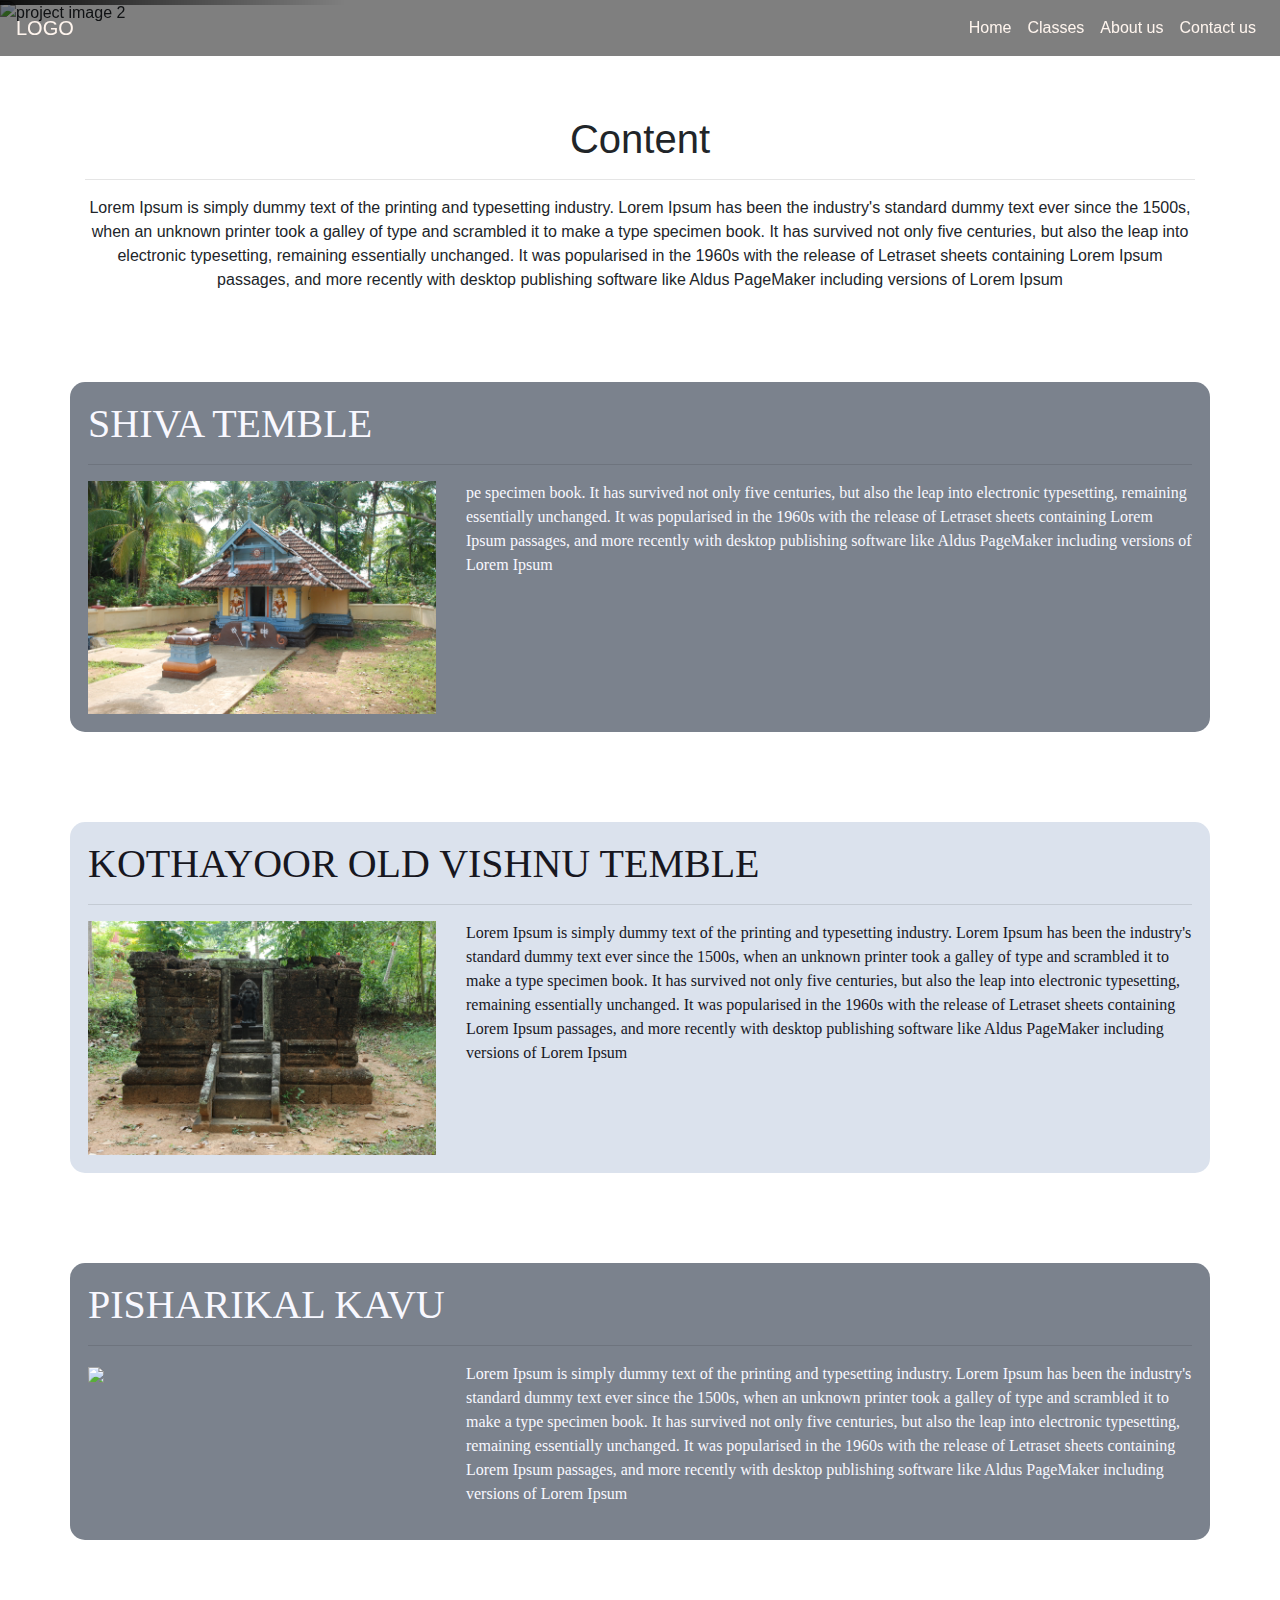
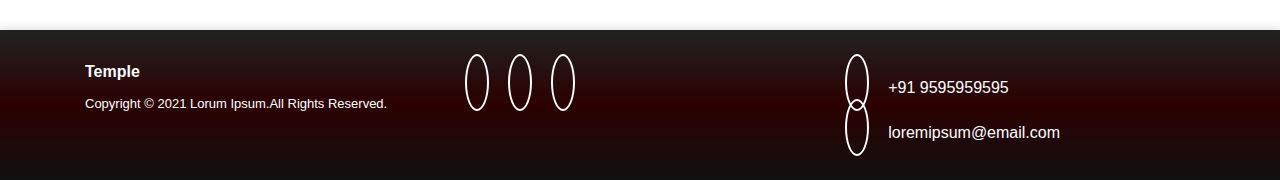
==== index.html @ 98d4196d "navigation bar set" ====
<!DOCTYPE html>
<html lang="en">
<head>
    <meta charset="UTF-8">
    <meta name="viewport" content="width=device-width,initial-scale=1.0">

    <link rel="stylesheet" href="https://maxcdn.bootstrapcdn.com/bootstrap/4.0.0/css/bootstrap.min.css" integrity="sha384-Gn5384xqQ1aoWXA+058RXPxPg6fy4IWvTNh0E263XmFcJlSAwiGgFAW/dAiS6JXm" crossorigin="anonymous">
    <script src="https://code.jquery.com/jquery-3.3.1.min.js" integrity="sha256-FgpCb/KJQlLNfOu91ta32o/NMZxltwRo8QtmkMRdAu8=" crossorigin="anonymous"></script>
    <script src="https://maxcdn.bootstrapcdn.com/bootstrap/4.0.0/js/bootstrap.min.js" integrity="sha384-JZR6Spejh4U02d8jOt6vLEHfe/JQGiRRSQQxSfFWpi1MquVdAyjUar5+76PVCmYl" crossorigin="anonymous"></script>
    <script src="https://kit.fontawesome.com/08b98844aa.js" crossorigin="anonymous"></script>


    <link rel="stylesheet" href="./css/styles.css">

    <title>Home</title>

</head>

<body>

    <!---------------preloader--------------->
   <!-- <div id="loader-wrapper" class="loader">
    <div id="loader"></div>
  </div> -->
  <!----------------------------------->



<!-----------------------navigation bar starts--------------------------------------------->
<nav class="navbar navbar-expand-lg  fixed-top" id="navbar">
    <a class="navbar-brand" href="#">LOGO</a>
    <button class="navbar-toggler" type="button" data-toggle="collapse" data-target="#navbarNav" aria-controls="navbarNav" aria-expanded="false" aria-label="Toggle navigation">
      <span class="navbar-toggler-icon"></span>
    </button>
    <div class="collapse navbar-collapse" id="navbarNav">
      <ul class="navbar-nav ml-auto">
          <li class="nav-item active">
          <a class="nav-link" href="#">Home <span class="sr-only">(current)</span></a>
          </li>
          <li class="nav-item">
          <a class="nav-link" href="#classes">Classes</a>
          </li>
          <li class="nav-item">
            <a class="nav-link" href="#aboutCont">About us</a>
            </li>
          <li class="nav-item">
            <a class="nav-link" href="./contactus.html">Contact us</a>
            </li> 
        </ul>
    </div>
</nav>
<!-----------------------navigation bar ends--------------------------------------------->


<!------------------------image sliding section  starts------------------------------------------------------------>
<div class="carousel slider" id="slider" data-ride="carousel">
                
    <ul class="carousel-indicators">
        <li data-target="#slider" data-slide-to="0" class="active"></li>
        <li data-target="#slider" data-slide-to="1"></li>
        <li data-target="#slider" data-slide-to="2"></li>
    </ul>

    <div class="carousel-inner">
        <div class="carousel-item" style="overflow:auto;" >
            <img src="./assets/slide2.jpg" alt="project image 1" class="sImage">

            <div class="captions">
                <div class="carousel-caption">
                    <center><h3><b>Quote 1</b></h2></center>
                    <p><b>"Lorem Ipsum is simply dummy text of the printing and typesetting industry.Lorem Ipsum has ........"</b></p>
                   
                    </p>
                    <!-- <button class="btn btn-outline-primary" onclick="window.location.href='register.html'">Get started</button> -->
                </div>
            </div>
        </div>

        <div class="carousel-item active" style="overflow:auto;" >
            <img src="./assets/slide1.JPG" alt="project image 2" class="sImage">
                
            <div class="captions">
                 <div class="carousel-caption">
                     <center><h3><b>Quote 2</b></h2></center>
                    <p><b>"Lorem Ipsum is simply dummy text of the printing and typesetting industry..."</b></p>
                     
                    <!-- <button class="btn btn-outline-primary" onclick="window.location.href='register.html'">Get started</button> -->
                </div>
            </div>
        </div>
        <div class="carousel-item" style="overflow:auto;" >
            <img src="./assets/Kothayur OLD vishnu teple.JPG" alt="project image 3" class="sImage">

            <div class="captions">
                 <div class="carousel-caption">
                    <center><h3><b>Quote 2</b></h2></center>
                    <p><b>"Lorem Ipsum is simply dummy text of the printing and typesetting industry.Lorem Ipsum has ........"</b></p>
                   
                    </p>
                    <!-- <button class="btn btn-outline-primary" onclick="window.location.href='register.html'">Get started</button> -->
                </div>
            </div>
        </div>
        
    </div>
</div>
<!------------------------image sliding section  ends------------------------------------------------------------>


<!----------------------->
<section id="pooja1">
    <div class="container cont1">
        <h1>Content</h1><hr>
     
            <p>
                Lorem Ipsum is simply dummy text of the printing and typesetting industry. Lorem Ipsum has been the industry's standard dummy text ever since the 1500s, when an unknown printer took a galley of type and scrambled it to make a type specimen book. It has survived not only five centuries, but also the leap into electronic typesetting, remaining essentially unchanged. It was popularised in the 1960s with the release of Letraset sheets containing Lorem Ipsum passages, and more recently with desktop publishing software like Aldus PageMaker including versions of Lorem Ipsum
            </p>
     </div>
       
    </div>
</section>

<!------------------------------>

<!----------------------->
<section id="pooja2">
    <div class="container cont2">
        <h1>SHIVA TEMBLE</h1><hr>
     <div class="row">
         <div class="col-md-4">
             <img src="./assets/Kothaur siva temple.JPG" width="100%">
         </div>
         <div class="col-md-8">
            <p>
            pe specimen book. It has survived not only five centuries, but also the leap into electronic typesetting, remaining essentially unchanged. It was popularised in the 1960s with the release of Letraset sheets containing Lorem Ipsum passages, and more recently with desktop publishing software like Aldus PageMaker including versions of Lorem Ipsum
            </p>
         </div>
         
     </div>
     
       
    </div>
    <div class="container cont3">
        <h1>KOTHAYOOR OLD VISHNU TEMBLE</h1><hr>
     <div class="row">
         <div class="col-md-4">
             <img src="./assets/Kothayur OLD vishnu teple.JPG" width="100%">
             
         </div>
         <div class="col-md-8">
            <p>
                Lorem Ipsum is simply dummy text of the printing and typesetting industry. Lorem Ipsum has been the industry's standard dummy text ever since the 1500s, when an unknown printer took a galley of type and scrambled it to make a type specimen book. It has survived not only five centuries, but also the leap into electronic typesetting, remaining essentially unchanged. It was popularised in the 1960s with the release of Letraset sheets containing Lorem Ipsum passages, and more recently with desktop publishing software like Aldus PageMaker including versions of Lorem Ipsum
            </p>
         </div>
         
     </div>
  
      </div>
    <div class="container cont4">
        <h1>PISHARIKAL KAVU</h1><hr>
     <div class="row">
         <div class="col-md-4">
             <img src="./assets/Pisharikalkavu 3.JPG" width="100%">
             
         </div>
         <div class="col-md-8">
            <p>
                Lorem Ipsum is simply dummy text of the printing and typesetting industry. Lorem Ipsum has been the industry's standard dummy text ever since the 1500s, when an unknown printer took a galley of type and scrambled it to make a type specimen book. It has survived not only five centuries, but also the leap into electronic typesetting, remaining essentially unchanged. It was popularised in the 1960s with the release of Letraset sheets containing Lorem Ipsum passages, and more recently with desktop publishing software like Aldus PageMaker including versions of Lorem Ipsum
            </p>
         </div>
         
     </div>
     
       
    </div>
</section>

<!------------------------------>



 <!-- footer area starts -->
 <footer class="footer">
    <div class="container">

        <div class="row">
            <div class="col-md-4">
                <b>Temple</b>
                <p>
                    Copyright © 2021 Lorum Ipsum.All Rights Reserved.
                </p>
            </div>
            <div class="col-md-4">
                
                    <i class="fa fa-facebook"></i>
                    <i class="fa fa-instagram"></i>
                    <i class="fa fa-twitter"></i>
                
                <br>
            </div>
            <div class="col-md-4">
                
                <i class="fa fa-phone"></i> +91 9595959595 <br>
                <i class="fa fa-envelope-o"></i> loremipsum@email.com
            
            </div>
        </div>
        
    </div>
</footer>
<!-------------footer ends--------------------->



</body>
</html>
---- css/styles.css ----
html,body
{
    background-color: #fff ;
    width: 100% !important;
    margin: 0px !important;
    padding: 0px !important;
    overflow-x: hidden !important;
    position: relative;
}
/*---------nav------------*/
nav
{
    background-color: rgba(0,0,0,0.5);
}
nav a
{
    color: seashell;
}
.nav-item
{
    color: #fff;
}

/*---------------------------*/



/*-carousel section----*/
.sImage
{
    width: 100vw;
    max-height: 80vh !important;
}
.captions
{
    position: relative;
    left: -18vw;
    text-align: center;
    border-radius: 15px;
    
}
.carousel-caption h3
{
    background:rgba(209, 102, 102, 1);
    font-size: 15ev;
    width: 15vw;
    padding: 0.6vw;
    padding-left: 2vw;
    padding-right: 2vw;
    border-radius: 20px;
    margin-left: 3vw;
    font-family: -apple-system, BlinkMacSystemFont, 'Segoe UI', Roboto, Oxygen, Ubuntu, Cantarell, 'Open Sans', 'Helvetica Neue', sans-serif;
    
}
.carousel-caption
{
    max-width: 12vw;
    padding-top: 15vw;
    padding-bottom: 15vw;
    max-width: 30vw;
    background-image: linear-gradient(90deg,rgb(0, 0, 0),rgba(255, 255, 255,0));
}
.carousel-caption p
{
    margin-left: 3vw;
    top:-20vh;
    font-size: 10ev;
    font-family: -apple-system, BlinkMacSystemFont, 'Segoe UI', Roboto, Oxygen, Ubuntu, Cantarell, 'Open Sans', 'Helvetica Neue', sans-serif;
}
/*-----------*/

.cont1
{
    font-family: 'Segoe UI', Tahoma, Geneva, Verdana, sans-serif;
    margin-top: 10vh;
    margin-bottom: 10vh;
    text-align: center;
}
.cont2
{
    font-family: Tahoma;
    margin-top: 10vh;
    margin-bottom: 10vh;
    background: rgb(123, 130, 141);
    padding:2vh;
    border-radius: 15px;
    color: ghostwhite;
}
.cont3
{
    font-family: Tahoma;
    margin-top: 10vh;
    margin-bottom: 10vh;
    background: rgba(77, 111, 165,.2);
    padding:2vh;
    border-radius: 15px;
    color: rgb(23, 23, 31);
}
.cont4
{
    font-family: Tahoma;
    margin-top: 10vh;
    margin-bottom: 10vh;
    background: rgb(123, 130, 141);
    padding:2vh;
    border-radius: 15px;
    color: ghostwhite;
}


/*---------footer section----------*/
footer
{
    background-image:linear-gradient(#222,rgb(44, 0, 0),#111) ;
    color: #fff;
    padding:30px;
    box-shadow: 0 0 10px 0px rgba(0,0,0,0.18);
	-moz-box-shadow: 0 0 10px 0px rgba(0,0,0,0.18);
	-webkit-box-shadow: 0 0 10px 0px rgba(0,0,0,0.18);
    
}
footer p
{
    margin-top: 10px;
    font-size: small;
}

footer i
{
    border-radius: 100%;
    padding:10px;
    color: #fff;
    font-size: 30px;
    border: 2px solid #fff;
    border-radius: 100%;
    margin-right: 1.5vw;
    margin-top: 1vw;
}


/*--------------------------------*/


/*-------map------------------------------*/
.map
{
    margin-top: 10vh;
}
/*-------------------------------------*/
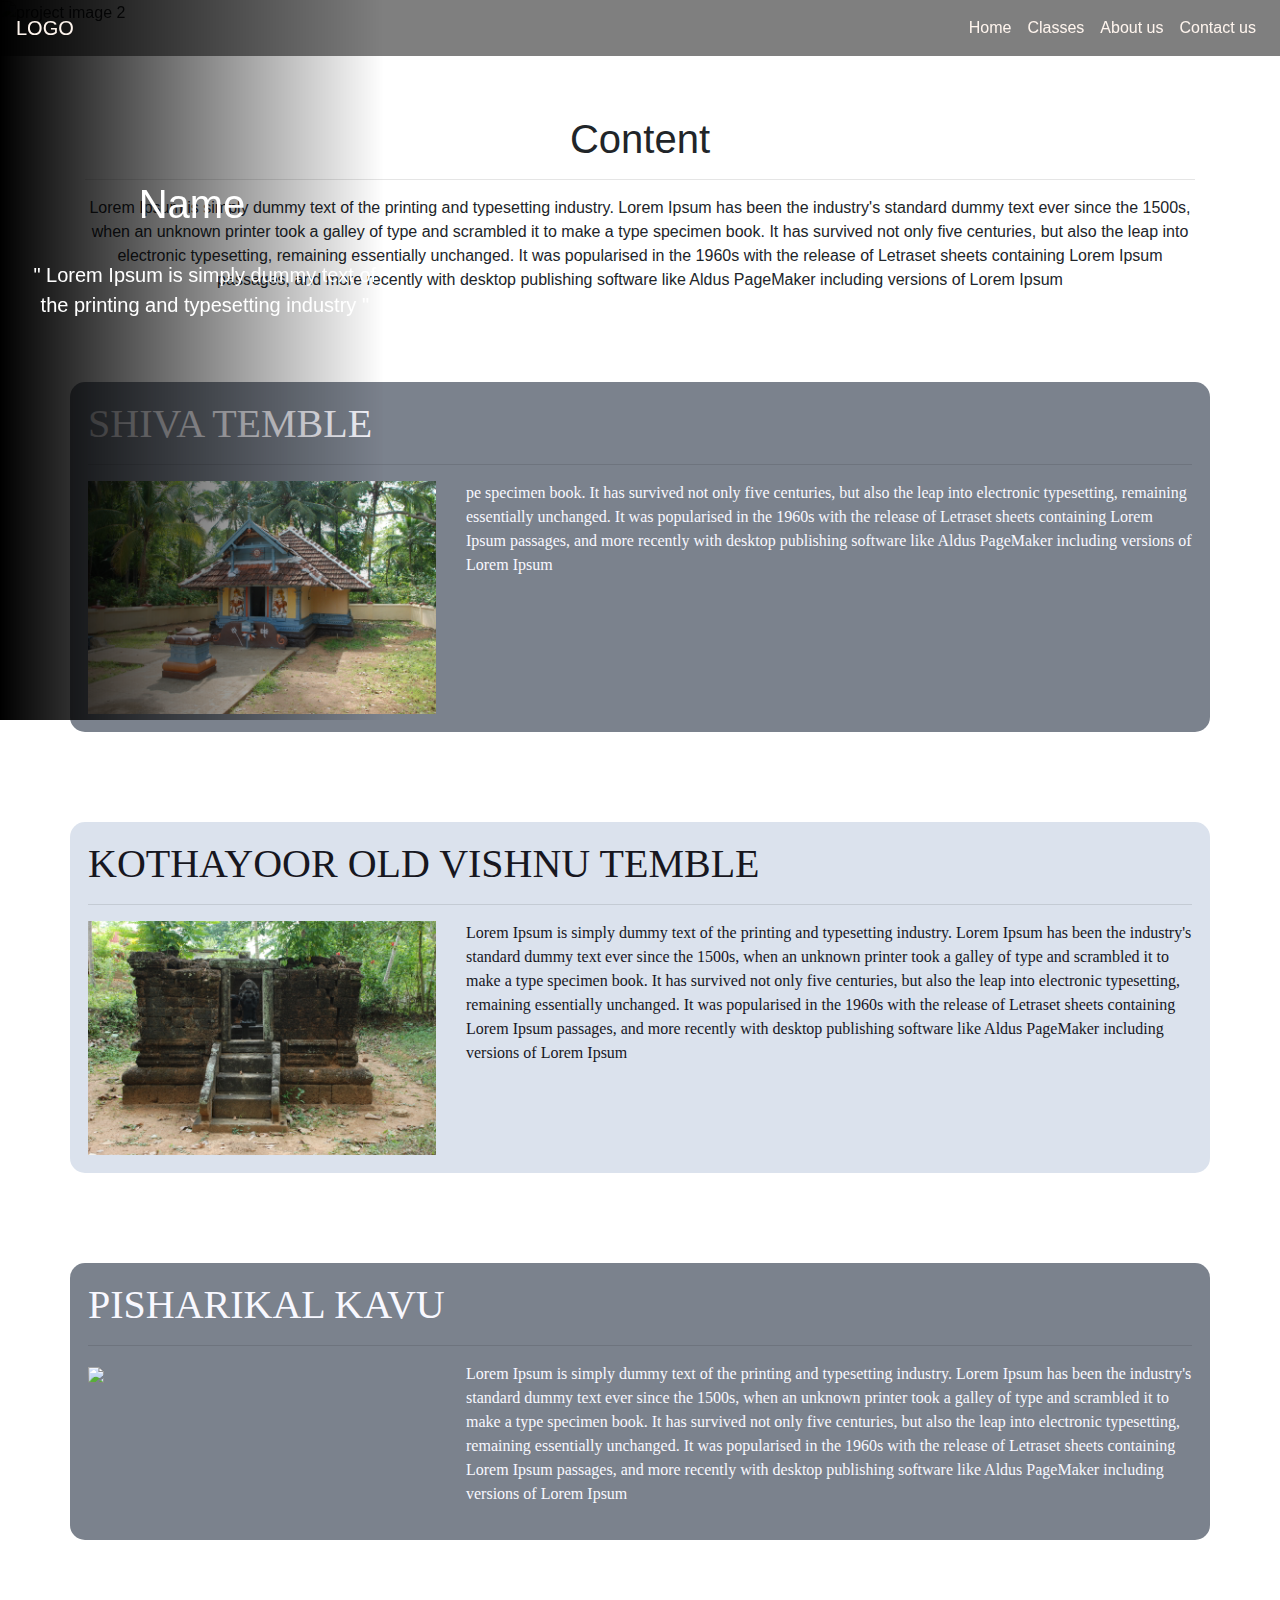
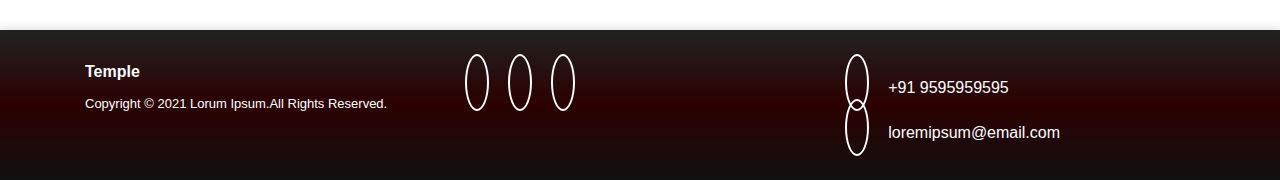
==== commit 19dd1445: "quote" ====
--- a/index.html
+++ b/index.html
@@ -65,44 +65,47 @@
         <div class="carousel-item" style="overflow:auto;" >
             <img src="./assets/slide2.jpg" alt="project image 1" class="sImage">
 
-            <div class="captions">
+     
                 <div class="carousel-caption">
-                    <center><h3><b>Quote 1</b></h2></center>
-                    <p><b>"Lorem Ipsum is simply dummy text of the printing and typesetting industry.Lorem Ipsum has ........"</b></p>
-                   
-                    </p>
+                    <center><h3><i class="fa fa-camera"></i>&nbsp<b>Image 1</b></h3></center>
+
                     <!-- <button class="btn btn-outline-primary" onclick="window.location.href='register.html'">Get started</button> -->
                 </div>
-            </div>
+    
         </div>
 
         <div class="carousel-item active" style="overflow:auto;" >
             <img src="./assets/slide1.JPG" alt="project image 2" class="sImage">
                 
-            <div class="captions">
+ 
                  <div class="carousel-caption">
-                     <center><h3><b>Quote 2</b></h2></center>
-                    <p><b>"Lorem Ipsum is simply dummy text of the printing and typesetting industry..."</b></p>
+                   
+                     <center><h3><i class="fa fa-camera"></i>&nbsp<b>Image 2</b></h3></center>
+                
                      
                     <!-- <button class="btn btn-outline-primary" onclick="window.location.href='register.html'">Get started</button> -->
                 </div>
-            </div>
+     
         </div>
         <div class="carousel-item" style="overflow:auto;" >
             <img src="./assets/Kothayur OLD vishnu teple.JPG" alt="project image 3" class="sImage">
 
-            <div class="captions">
+          
                  <div class="carousel-caption">
-                    <center><h3><b>Quote 2</b></h2></center>
-                    <p><b>"Lorem Ipsum is simply dummy text of the printing and typesetting industry.Lorem Ipsum has ........"</b></p>
-                   
-                    </p>
+                    <center><h3><i class="fa fa-camera"></i>&nbsp<b>Image 3</b></h3></center>
                     <!-- <button class="btn btn-outline-primary" onclick="window.location.href='register.html'">Get started</button> -->
                 </div>
-            </div>
-        </div>
-        
-    </div>
+        
+        </div>
+        
+    </div>
+</div>
+
+<div class="quotes">
+    <h1>Name</h1>
+        <br>
+        <p>" Lorem Ipsum is simply dummy text of the printing and typesetting industry "</p>
+      
 </div>
 <!------------------------image sliding section  ends------------------------------------------------------------>
 
@@ -111,7 +114,7 @@
 <section id="pooja1">
     <div class="container cont1">
         <h1>Content</h1><hr>
-     
+        
             <p>
                 Lorem Ipsum is simply dummy text of the printing and typesetting industry. Lorem Ipsum has been the industry's standard dummy text ever since the 1500s, when an unknown printer took a galley of type and scrambled it to make a type specimen book. It has survived not only five centuries, but also the leap into electronic typesetting, remaining essentially unchanged. It was popularised in the 1960s with the release of Letraset sheets containing Lorem Ipsum passages, and more recently with desktop publishing software like Aldus PageMaker including versions of Lorem Ipsum
             </p>
--- a/css/styles.css
+++ b/css/styles.css
@@ -32,43 +32,48 @@
     width: 100vw;
     max-height: 80vh !important;
 }
-.captions
-{
-    position: relative;
-    left: -18vw;
-    text-align: center;
-    border-radius: 15px;
-    
-}
+
 .carousel-caption h3
 {
     background:rgba(209, 102, 102, 1);
-    font-size: 15ev;
+    font-size: 13ev;
     width: 15vw;
     padding: 0.6vw;
     padding-left: 2vw;
     padding-right: 2vw;
     border-radius: 20px;
-    margin-left: 3vw;
     font-family: -apple-system, BlinkMacSystemFont, 'Segoe UI', Roboto, Oxygen, Ubuntu, Cantarell, 'Open Sans', 'Helvetica Neue', sans-serif;
+}
+.carousel-caption i
+{
+    color: #fff;
+}
+/*-------------------------*/
+.quotes
+{
+    background-image: linear-gradient(90deg,rgba(0,0,0,1),rgba(0,0,0,0));
+    color: #fff;
+    position: absolute;
+    z-index: 1;
+    top: 0%;
+    max-width: 30vw;
+    height: 80vh;
+}
+.quotes h1
+{
+    margin-top: 20vh;
+    text-align: center;
     
 }
-.carousel-caption
+.quotes p
 {
-    max-width: 12vw;
-    padding-top: 15vw;
-    padding-bottom: 15vw;
-    max-width: 30vw;
-    background-image: linear-gradient(90deg,rgb(0, 0, 0),rgba(255, 255, 255,0));
+    text-align: center;
+    margin-left: 2vw;
+    font-size: 20px;
+    
 }
-.carousel-caption p
-{
-    margin-left: 3vw;
-    top:-20vh;
-    font-size: 10ev;
-    font-family: -apple-system, BlinkMacSystemFont, 'Segoe UI', Roboto, Oxygen, Ubuntu, Cantarell, 'Open Sans', 'Helvetica Neue', sans-serif;
-}
-/*-----------*/
+
+/*-----------------------------*/
 
 .cont1
 {
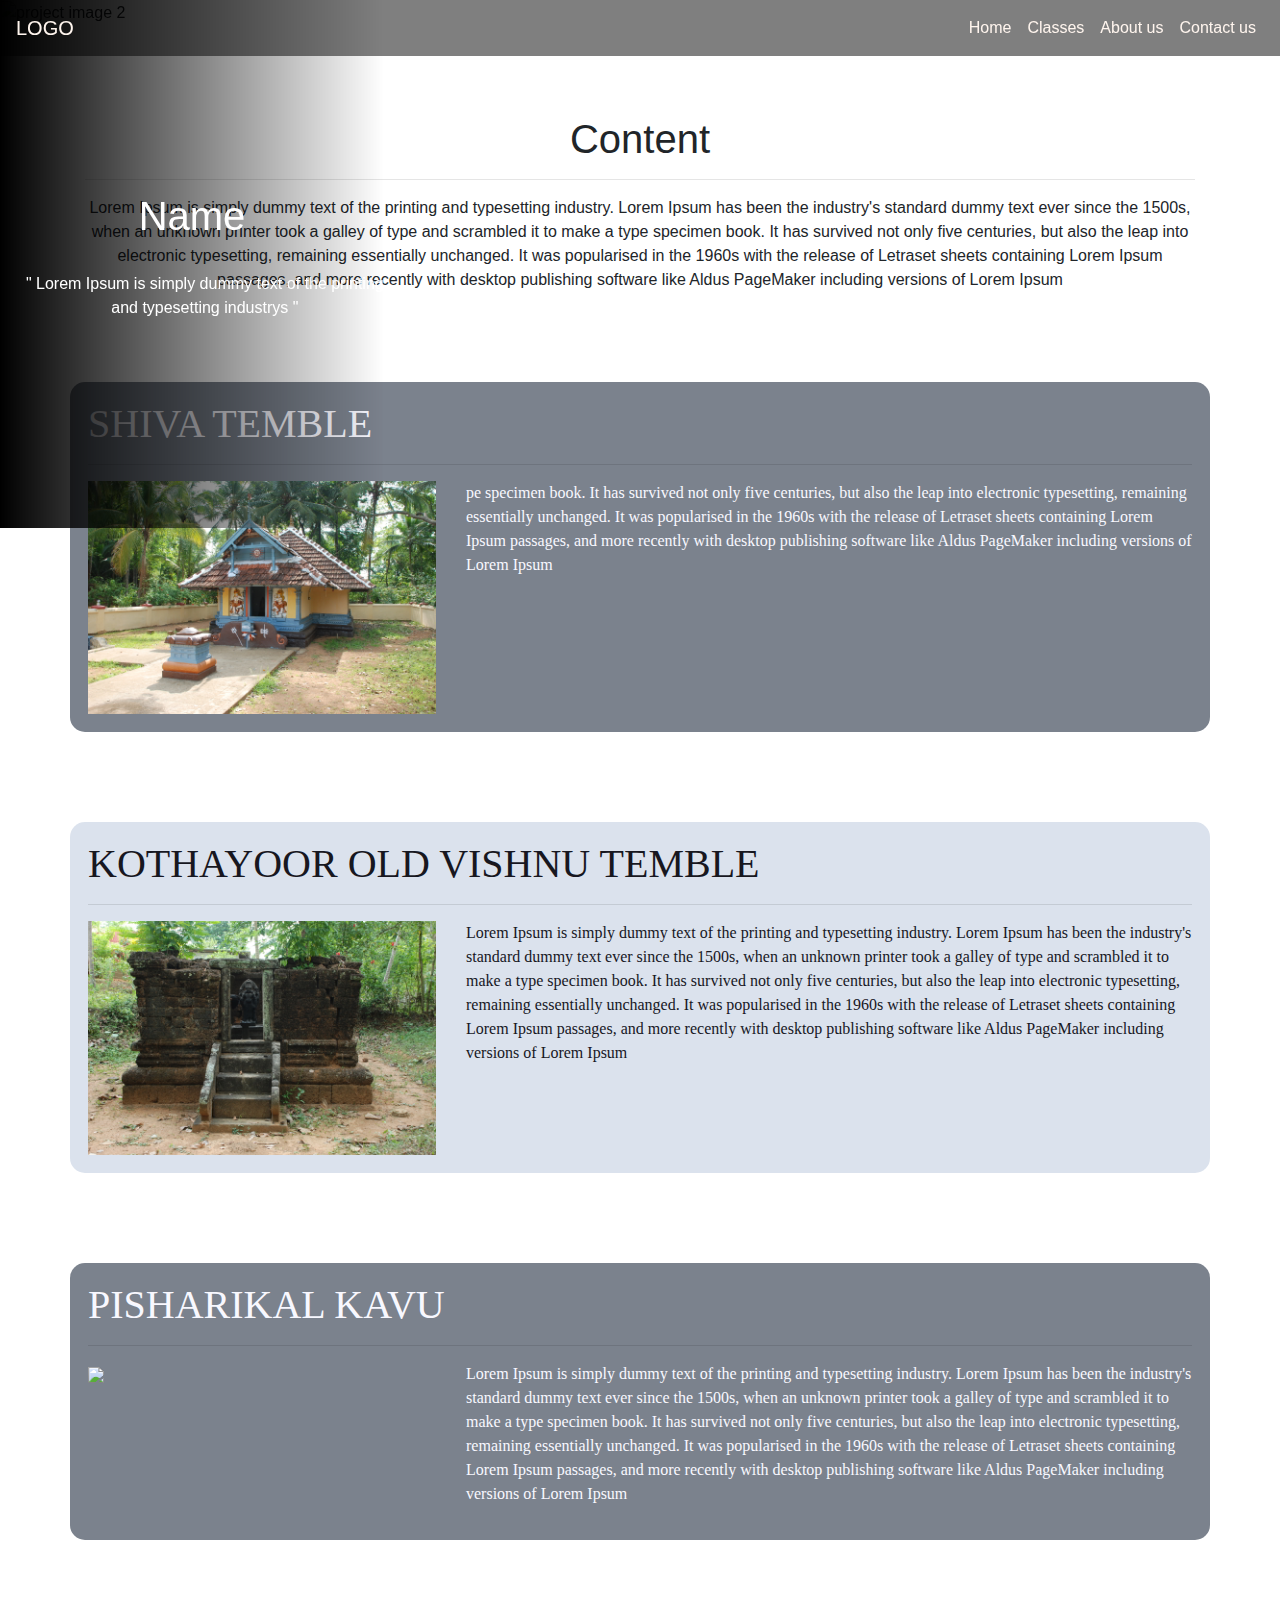
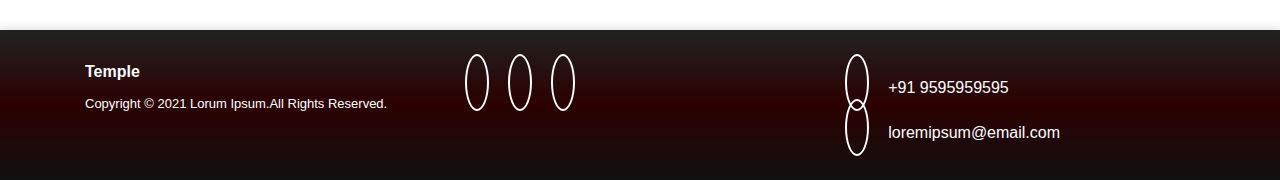
==== commit 2a659531: "quote" ====
--- a/index.html
+++ b/index.html
@@ -104,7 +104,7 @@
 <div class="quotes">
     <h1>Name</h1>
         <br>
-        <p>" Lorem Ipsum is simply dummy text of the printing and typesetting industry "</p>
+        <p>" Lorem Ipsum is simply dummy text of the printing and typesetting industrys "</p>
       
 </div>
 <!------------------------image sliding section  ends------------------------------------------------------------>
--- a/css/styles.css
+++ b/css/styles.css
@@ -35,9 +35,9 @@
 
 .carousel-caption h3
 {
-    background:rgba(209, 102, 102, 1);
+    background-image: linear-gradient(90deg,rgba(0,0,0,0),rgba(0,0,0,1),rgba(0,0,0,1),rgba(0,0,0,0));
     font-size: 13ev;
-    width: 15vw;
+    max-width: 35vw;
     padding: 0.6vw;
     padding-left: 2vw;
     padding-right: 2vw;
@@ -57,19 +57,20 @@
     z-index: 1;
     top: 0%;
     max-width: 30vw;
-    height: 80vh;
+    max-height: 80vh;
+    padding-top: 15vw;
+    padding-bottom: 15vw;
 }
 .quotes h1
 {
-    margin-top: 20vh;
     text-align: center;
-    
+    font-size: 15ev;
 }
 .quotes p
 {
     text-align: center;
     margin-left: 2vw;
-    font-size: 20px;
+    font-size: 9ev;
     
 }
 
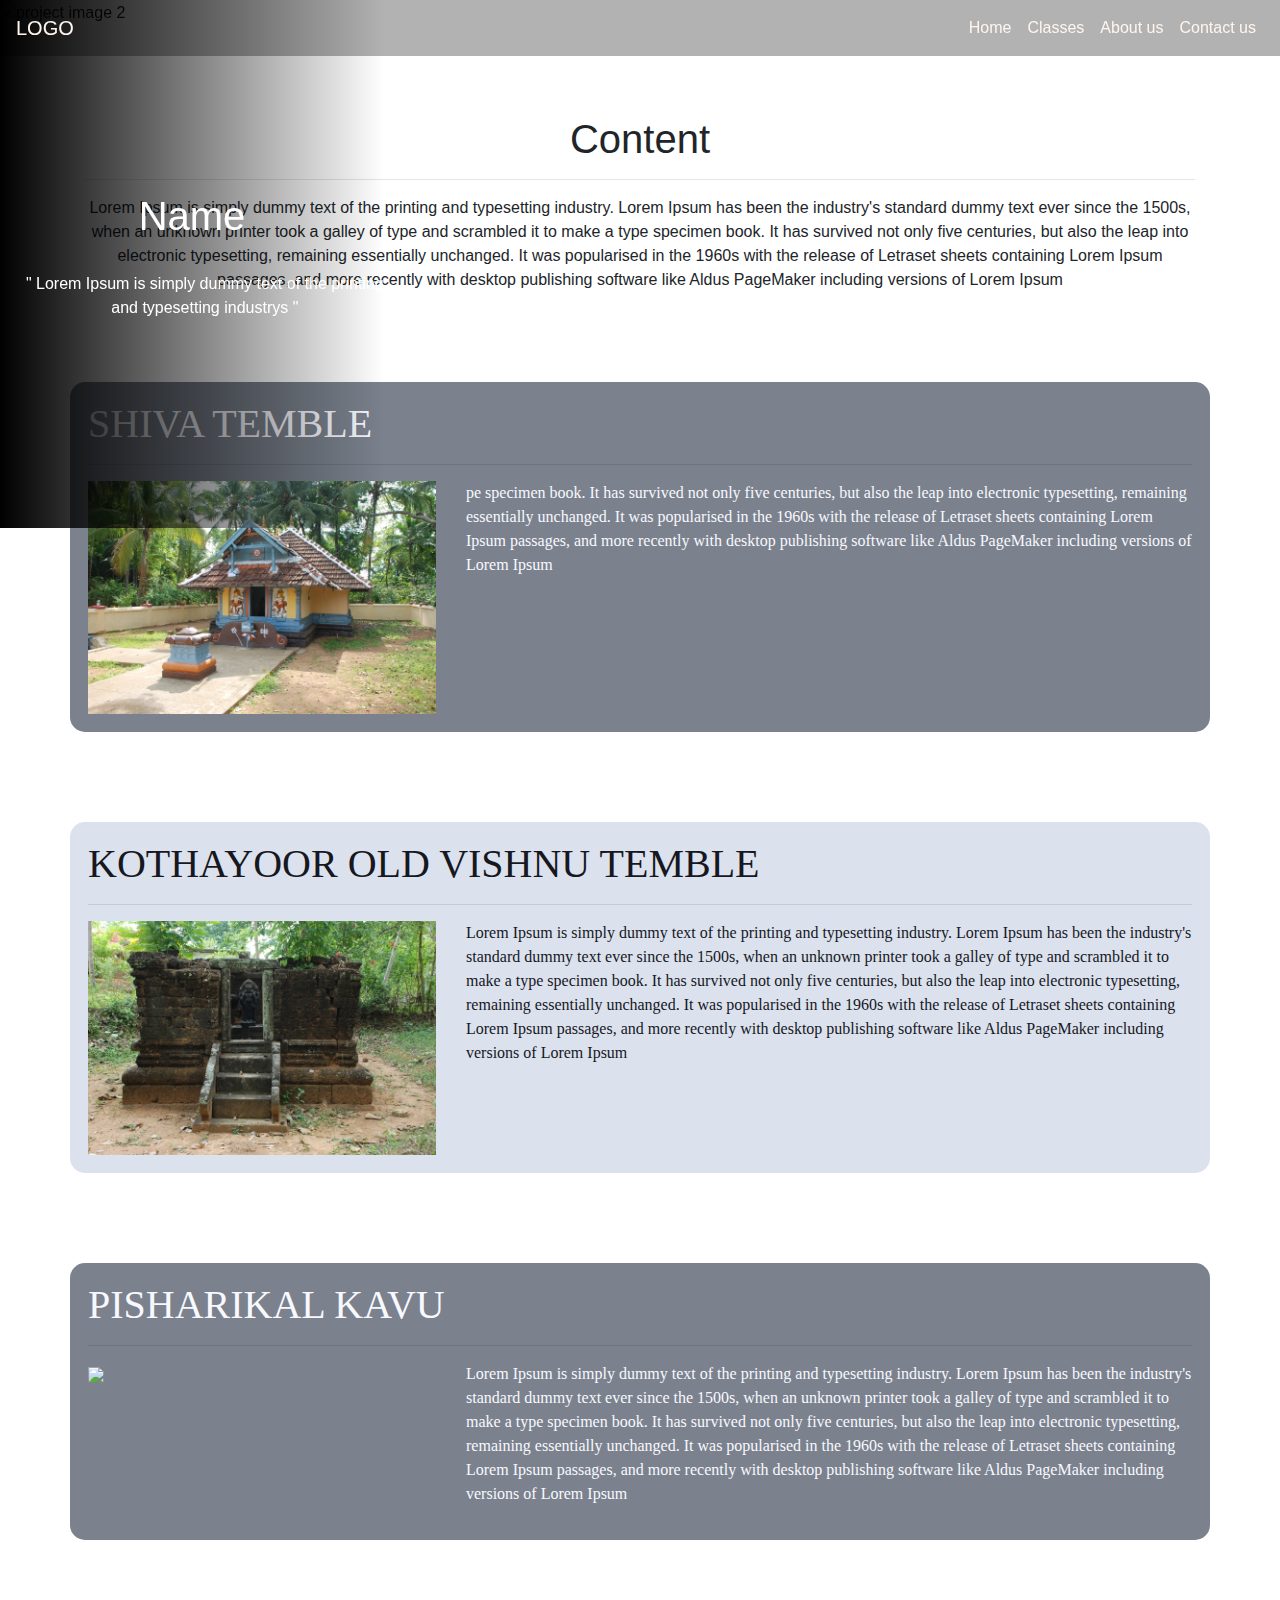
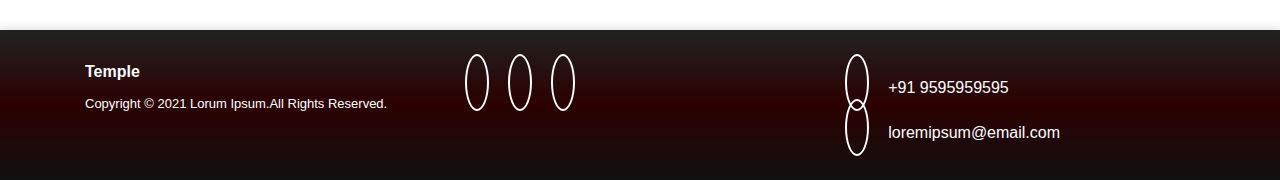
==== commit 5e83caaf: "about us images added" ====
--- a/index.html
+++ b/index.html
@@ -38,10 +38,10 @@
           <a class="nav-link" href="#">Home <span class="sr-only">(current)</span></a>
           </li>
           <li class="nav-item">
-          <a class="nav-link" href="#classes">Classes</a>
+          <a class="nav-link" href="./index.html">Classes</a>
           </li>
           <li class="nav-item">
-            <a class="nav-link" href="#aboutCont">About us</a>
+            <a class="nav-link" href="./aboutus.html">About us</a>
             </li>
           <li class="nav-item">
             <a class="nav-link" href="./contactus.html">Contact us</a>
@@ -63,7 +63,7 @@
 
     <div class="carousel-inner">
         <div class="carousel-item" style="overflow:auto;" >
-            <img src="./assets/slide2.jpg" alt="project image 1" class="sImage">
+            <img src="./assets/Pisharikalkavu.JPG" alt="project image 1" class="sImage">
 
      
                 <div class="carousel-caption">
--- a/css/styles.css
+++ b/css/styles.css
@@ -11,7 +11,7 @@
 /*---------nav------------*/
 nav
 {
-    background-color: rgba(0,0,0,0.5);
+    background-color: rgba(0,0,0,0.3);
 }
 nav a
 {
@@ -151,6 +151,30 @@
 /*-------map------------------------------*/
 .map
 {
+    border: 2px solid #fff;
+    padding: 12vw;
     margin-top: 10vh;
 }
-/*-------------------------------------*/+
+/*-------------------------------------*/
+/*-------------about-----------------*/
+.aboutus{
+    font-size: large;
+    background-image: linear-gradient(90deg,rgb(119, 111, 111),rgba(0,0,0,0),rgb(223, 210, 210));
+    font-size: 13ev;
+    padding: 0.6vw;
+    padding-left: 2vw;
+    padding-right: 2vw;
+    font-family: -apple-system, BlinkMacSystemFont, 'Segoe UI', Roboto, Oxygen, Ubuntu, Cantarell, 'Open Sans', 'Helvetica Neue', sans-serif;
+
+}
+.aboutusdata{
+    justify-content: center;
+    position: 100px;
+    margin-left: 8vw;
+    margin-inline-end: 5vh;
+    margin-left: 8vh;
+    bottom: -30vh;
+    
+}
+/*-------------------------------------*/
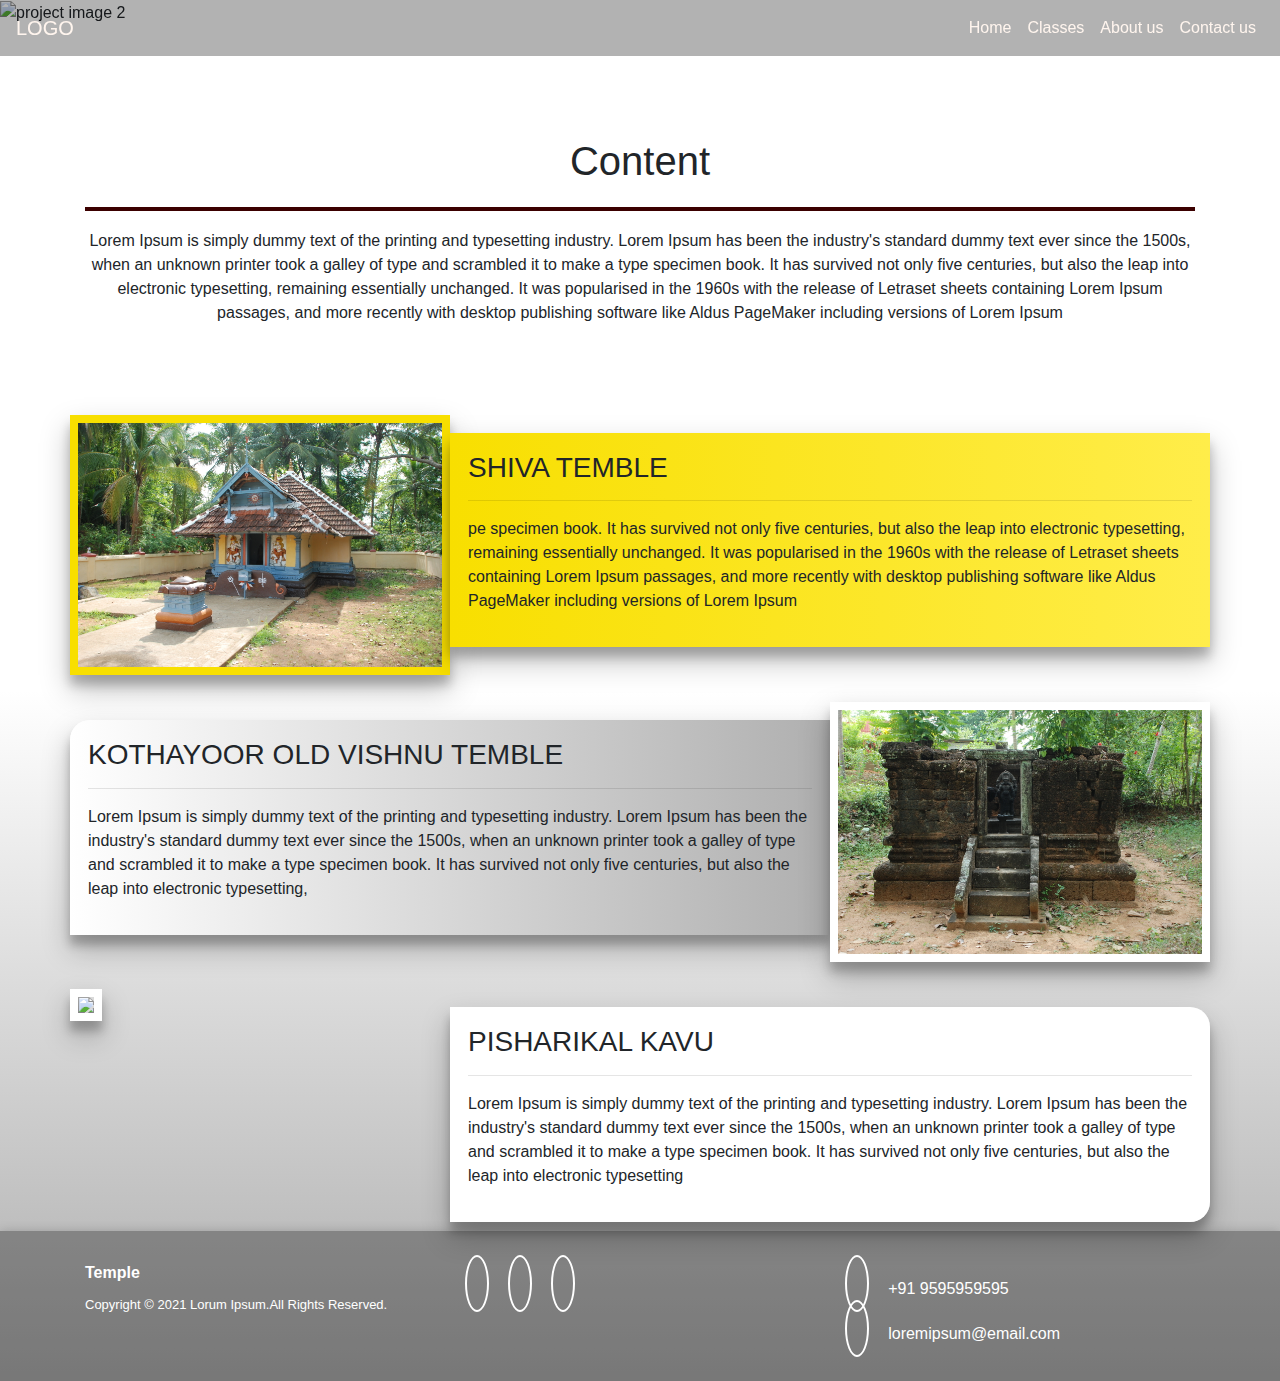
==== commit 9d40984f: "changes in content stylings" ====
--- a/index.html
+++ b/index.html
@@ -101,19 +101,19 @@
     </div>
 </div>
 
-<div class="quotes">
+<!-- <div class="quotes">
     <h1>Name</h1>
         <br>
         <p>" Lorem Ipsum is simply dummy text of the printing and typesetting industrys "</p>
       
-</div>
+</div> -->
 <!------------------------image sliding section  ends------------------------------------------------------------>
 
 
 <!----------------------->
 <section id="pooja1">
     <div class="container cont1">
-        <h1>Content</h1><hr>
+        <h1>Content</h1>
         
             <p>
                 Lorem Ipsum is simply dummy text of the printing and typesetting industry. Lorem Ipsum has been the industry's standard dummy text ever since the 1500s, when an unknown printer took a galley of type and scrambled it to make a type specimen book. It has survived not only five centuries, but also the leap into electronic typesetting, remaining essentially unchanged. It was popularised in the 1960s with the release of Letraset sheets containing Lorem Ipsum passages, and more recently with desktop publishing software like Aldus PageMaker including versions of Lorem Ipsum
@@ -128,48 +128,59 @@
 <!----------------------->
 <section id="pooja2">
     <div class="container cont2">
-        <h1>SHIVA TEMBLE</h1><hr>
+       
      <div class="row">
-         <div class="col-md-4">
+         <div class="col-md-4 padding-0">
              <img src="./assets/Kothaur siva temple.JPG" width="100%">
          </div>
-         <div class="col-md-8">
-            <p>
-            pe specimen book. It has survived not only five centuries, but also the leap into electronic typesetting, remaining essentially unchanged. It was popularised in the 1960s with the release of Letraset sheets containing Lorem Ipsum passages, and more recently with desktop publishing software like Aldus PageMaker including versions of Lorem Ipsum
-            </p>
+         <div class="col-md-8 contentCont padding-0">
+             <div class="content2">
+                <h3>SHIVA TEMBLE</h3><hr>
+                <p>
+                pe specimen book. It has survived not only five centuries, but also the leap into electronic typesetting, remaining essentially unchanged. It was popularised in the 1960s with the release of Letraset sheets containing Lorem Ipsum passages, and more recently with desktop publishing software like Aldus PageMaker including versions of Lorem Ipsum
+                </p>
+            </div>
          </div>
          
      </div>
      
        
     </div>
+
     <div class="container cont3">
-        <h1>KOTHAYOOR OLD VISHNU TEMBLE</h1><hr>
+        
      <div class="row">
-         <div class="col-md-4">
-             <img src="./assets/Kothayur OLD vishnu teple.JPG" width="100%">
-             
-         </div>
-         <div class="col-md-8">
-            <p>
-                Lorem Ipsum is simply dummy text of the printing and typesetting industry. Lorem Ipsum has been the industry's standard dummy text ever since the 1500s, when an unknown printer took a galley of type and scrambled it to make a type specimen book. It has survived not only five centuries, but also the leap into electronic typesetting, remaining essentially unchanged. It was popularised in the 1960s with the release of Letraset sheets containing Lorem Ipsum passages, and more recently with desktop publishing software like Aldus PageMaker including versions of Lorem Ipsum
-            </p>
-         </div>
+        
+         <div class="col-md-8 padding-0">
+            <div class="content3">
+                <h3>KOTHAYOOR OLD VISHNU TEMBLE</h3><hr>
+                <p>
+                    Lorem Ipsum is simply dummy text of the printing and typesetting industry. Lorem Ipsum has been the industry's standard dummy text ever since the 1500s, when an unknown printer took a galley of type and scrambled it to make a type specimen book. It has survived not only five centuries, but also the leap into electronic typesetting,
+                </p>
+            </div>
+         </div>
+
+         <div class="col-md-4 padding-0">
+            <img src="./assets/Kothayur OLD vishnu teple.JPG" width="100%">
+        </div>
          
      </div>
   
       </div>
     <div class="container cont4">
-        <h1>PISHARIKAL KAVU</h1><hr>
+        
      <div class="row">
-         <div class="col-md-4">
+         <div class="col-md-4 padding-0">
              <img src="./assets/Pisharikalkavu 3.JPG" width="100%">
              
          </div>
-         <div class="col-md-8">
-            <p>
-                Lorem Ipsum is simply dummy text of the printing and typesetting industry. Lorem Ipsum has been the industry's standard dummy text ever since the 1500s, when an unknown printer took a galley of type and scrambled it to make a type specimen book. It has survived not only five centuries, but also the leap into electronic typesetting, remaining essentially unchanged. It was popularised in the 1960s with the release of Letraset sheets containing Lorem Ipsum passages, and more recently with desktop publishing software like Aldus PageMaker including versions of Lorem Ipsum
-            </p>
+         <div class="col-md-8 padding-0">
+            <div class="content4">
+                <h3>PISHARIKAL KAVU</h3><hr>
+                <p>
+                    Lorem Ipsum is simply dummy text of the printing and typesetting industry. Lorem Ipsum has been the industry's standard dummy text ever since the 1500s, when an unknown printer took a galley of type and scrambled it to make a type specimen book. It has survived not only five centuries, but also the leap into electronic typesetting
+                </p>
+            </div>
          </div>
          
      </div>
--- a/css/styles.css
+++ b/css/styles.css
@@ -7,6 +7,10 @@
     padding: 0px !important;
     overflow-x: hidden !important;
     position: relative;
+}
+body
+{
+    background-image: linear-gradient(#fff,#fff,rgb(172, 172, 172));
 }
 /*---------nav------------*/
 nav
@@ -74,7 +78,9 @@
     
 }
 
-/*-----------------------------*/
+
+
+/*--------------------------------------*/
 
 .cont1
 {
@@ -82,43 +88,96 @@
     margin-top: 10vh;
     margin-bottom: 10vh;
     text-align: center;
-}
-.cont2
-{
-    font-family: Tahoma;
-    margin-top: 10vh;
-    margin-bottom: 10vh;
-    background: rgb(123, 130, 141);
+
+}
+.cont1 h1
+{
+    padding: 22px;
+    border-bottom: 4px solid rgb(59, 0, 0);
+    margin-bottom:2vh ;
+}
+/*-------------------------------------*/
+
+.cont2 img
+{
+    border: 8px solid rgb(248, 223, 0);
+    box-shadow: 0 14px 28px rgba(0,0,0,0.25), 0 10px 10px rgba(0,0,0,0.22);
+    
+}
+.content2
+{
+    background-image: linear-gradient(90deg,rgb(248, 223, 0),rgb(255, 237, 74));
     padding:2vh;
-    border-radius: 15px;
-    color: ghostwhite;
-}
+    position: relative;
+    top: 2vh;
+    box-shadow: 0 14px 28px rgba(0,0,0,0.25), 0 10px 10px rgba(0,0,0,0.22);
+}
+.padding-0{
+    padding-right:0;
+    padding-left:0;
+}
+
+/*---------------------------------------*/
 .cont3
 {
-    font-family: Tahoma;
-    margin-top: 10vh;
-    margin-bottom: 10vh;
-    background: rgba(77, 111, 165,.2);
+    margin-top: 3vh;
+}
+.cont3 img
+{
+    border: 8px solid #fff;
+    box-shadow: 0 14px 28px rgba(0,0,0,0.25), 0 10px 10px rgba(0,0,0,0.22);
+    
+}
+.content3
+{
+    background-image: linear-gradient(90deg,rgb(255, 255, 255),rgb(175, 175, 175));
     padding:2vh;
-    border-radius: 15px;
-    color: rgb(23, 23, 31);
-}
+    position: relative;
+    top: 2vh;
+    box-shadow: 0 14px 28px rgba(0,0,0,0.25), 0 10px 10px rgba(0,0,0,0.22);
+    border-top-left-radius: 20px;
+}
+.padding-0{
+    padding-right:0;
+    padding-left:0;
+}
+
+
+/*---------------------------------------*/
 .cont4
 {
-    font-family: Tahoma;
-    margin-top: 10vh;
-    margin-bottom: 10vh;
-    background: rgb(123, 130, 141);
+    margin-top: 3vh;
+    margin-bottom: 3vh;
+}
+.cont4 img
+{
+    border: 8px solid #fff;
+    box-shadow: 0 14px 28px rgba(0,0,0,0.25), 0 10px 10px rgba(0,0,0,0.22);
+    
+}
+.content4
+{
+    background-image: linear-gradient(90deg,rgb(255, 255, 255),rgb(255, 255, 255));
     padding:2vh;
-    border-radius: 15px;
-    color: ghostwhite;
-}
+    position: relative;
+    top: 2vh;
+    box-shadow: 0 14px 28px rgba(0,0,0,0.25), 0 10px 10px rgba(0,0,0,0.22);
+    border-top-right-radius: 20px;
+    border-bottom-right-radius: 20px;
+}
+.padding-0{
+    padding-right:0;
+    padding-left:0;
+}
+
+
+/*----------------------------------------*/
 
 
 /*---------footer section----------*/
 footer
 {
-    background-image:linear-gradient(#222,rgb(44, 0, 0),#111) ;
+    background-color: rgba(0,0,0,0.3);
     color: #fff;
     padding:30px;
     box-shadow: 0 0 10px 0px rgba(0,0,0,0.18);
@@ -149,14 +208,15 @@
 
 
 /*-------map------------------------------*/
+.contact h1
+{
+    margin-top: 15vh;
+}
 .map
 {
     border: 2px solid #fff;
-    padding: 12vw;
-    margin-top: 10vh;
-}
-
-/*-------------------------------------*/
+}
+
 /*-------------about-----------------*/
 .aboutus{
     font-size: large;
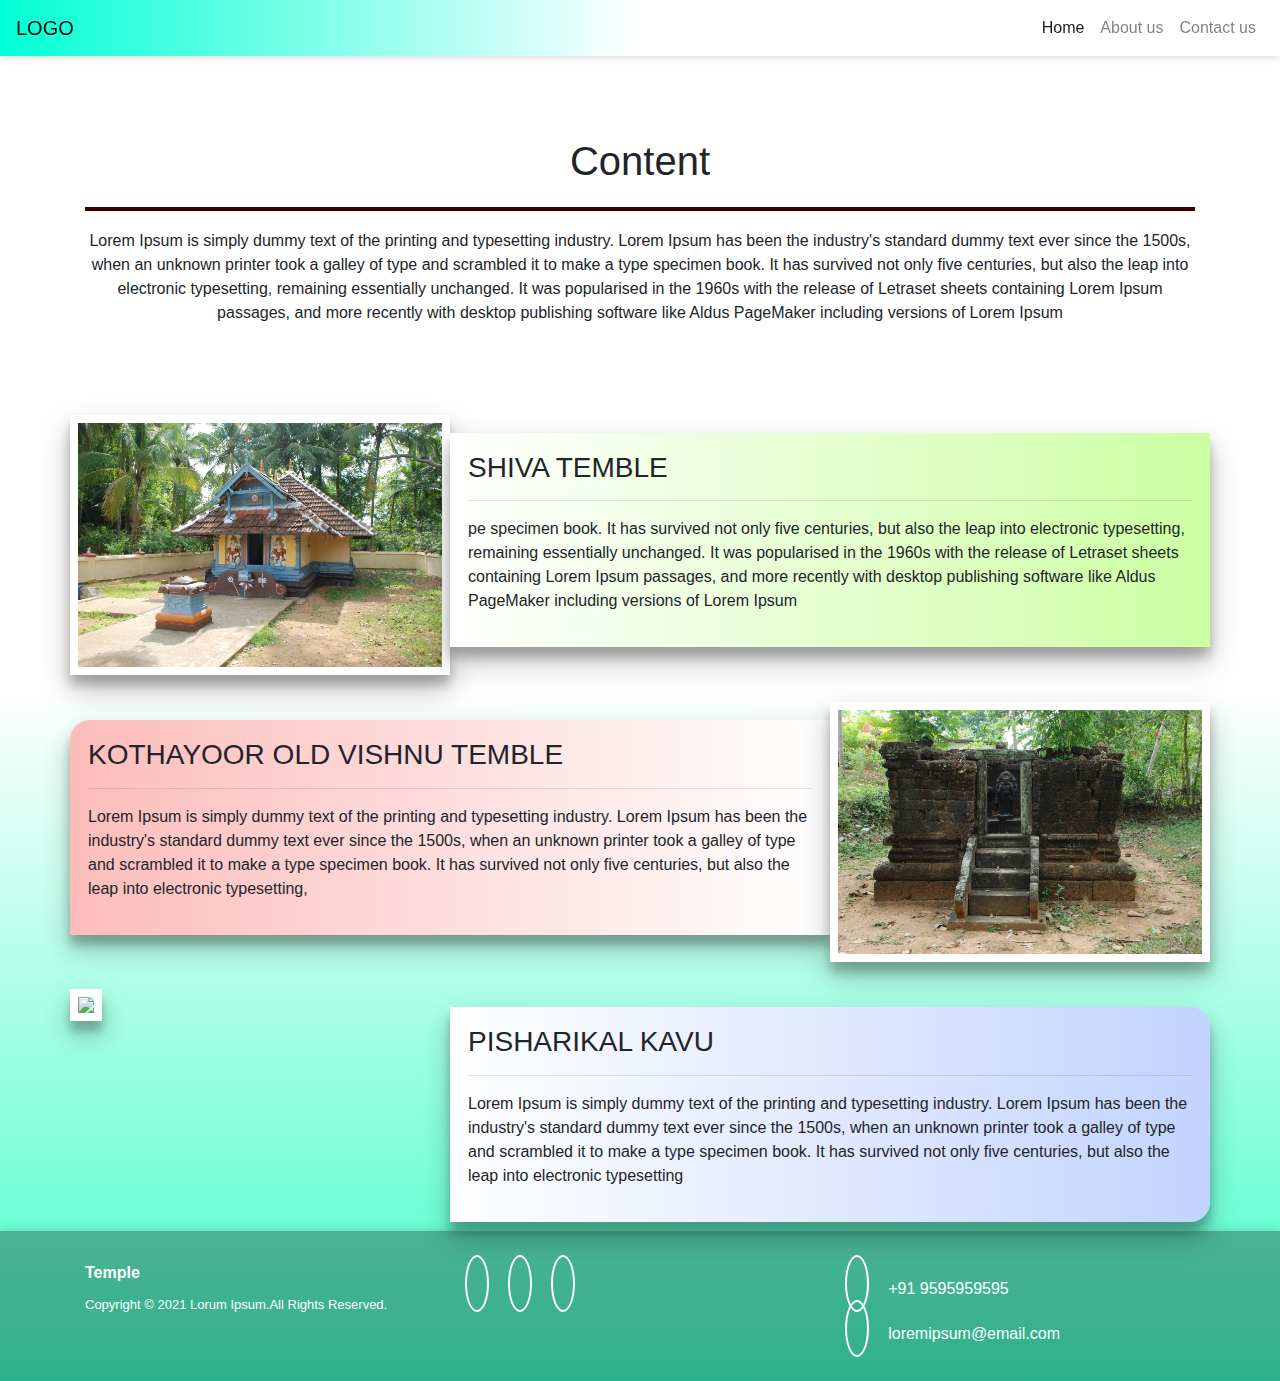
==== commit e959fe75: "animations added + navbar styles" ====
--- a/index.html
+++ b/index.html
@@ -8,9 +8,10 @@
     <script src="https://code.jquery.com/jquery-3.3.1.min.js" integrity="sha256-FgpCb/KJQlLNfOu91ta32o/NMZxltwRo8QtmkMRdAu8=" crossorigin="anonymous"></script>
     <script src="https://maxcdn.bootstrapcdn.com/bootstrap/4.0.0/js/bootstrap.min.js" integrity="sha384-JZR6Spejh4U02d8jOt6vLEHfe/JQGiRRSQQxSfFWpi1MquVdAyjUar5+76PVCmYl" crossorigin="anonymous"></script>
     <script src="https://kit.fontawesome.com/08b98844aa.js" crossorigin="anonymous"></script>
-
+     
 
     <link rel="stylesheet" href="./css/styles.css">
+    <link rel="stylesheet" href="./css/animation.css">
 
     <title>Home</title>
 
@@ -27,7 +28,7 @@
 
 
 <!-----------------------navigation bar starts--------------------------------------------->
-<nav class="navbar navbar-expand-lg  fixed-top" id="navbar">
+<nav class="navbar navbar-expand-lg navbar-light bg-light  fixed-top" id="navbar">
     <a class="navbar-brand" href="#">LOGO</a>
     <button class="navbar-toggler" type="button" data-toggle="collapse" data-target="#navbarNav" aria-controls="navbarNav" aria-expanded="false" aria-label="Toggle navigation">
       <span class="navbar-toggler-icon"></span>
@@ -35,11 +36,9 @@
     <div class="collapse navbar-collapse" id="navbarNav">
       <ul class="navbar-nav ml-auto">
           <li class="nav-item active">
-          <a class="nav-link" href="#">Home <span class="sr-only">(current)</span></a>
+          <a class="nav-link" href="./index.html">Home <span class="sr-only">(current)</span></a>
           </li>
-          <li class="nav-item">
-          <a class="nav-link" href="./index.html">Classes</a>
-          </li>
+        
           <li class="nav-item">
             <a class="nav-link" href="./aboutus.html">About us</a>
             </li>
@@ -126,28 +125,26 @@
 <!------------------------------>
 
 <!----------------------->
-<section id="pooja2">
-    <div class="container cont2">
-       
-     <div class="row">
-         <div class="col-md-4 padding-0">
-             <img src="./assets/Kothaur siva temple.JPG" width="100%">
-         </div>
-         <div class="col-md-8 contentCont padding-0">
-             <div class="content2">
-                <h3>SHIVA TEMBLE</h3><hr>
-                <p>
-                pe specimen book. It has survived not only five centuries, but also the leap into electronic typesetting, remaining essentially unchanged. It was popularised in the 1960s with the release of Letraset sheets containing Lorem Ipsum passages, and more recently with desktop publishing software like Aldus PageMaker including versions of Lorem Ipsum
-                </p>
-            </div>
-         </div>
-         
-     </div>
-     
-       
-    </div>
-
-    <div class="container cont3">
+<section id="pooja2" class="container">
+    <div class="cont2 animation-element-2">
+       
+        <div class="row">
+            <div class="col-md-4 padding-0">
+                <img src="./assets/Kothaur siva temple.JPG" width="100%" class="animation-element-2">
+            </div>
+            <div class="col-md-8 contentCont padding-0">
+                <div class="content2">
+                    <h3>SHIVA TEMBLE</h3><hr>
+                    <p>
+                    pe specimen book. It has survived not only five centuries, but also the leap into electronic typesetting, remaining essentially unchanged. It was popularised in the 1960s with the release of Letraset sheets containing Lorem Ipsum passages, and more recently with desktop publishing software like Aldus PageMaker including versions of Lorem Ipsum
+                    </p>
+                </div>
+            </div>
+        </div>
+       
+    </div>
+
+    <div class="cont3 animation-element-2">
         
      <div class="row">
         
@@ -167,7 +164,7 @@
      </div>
   
       </div>
-    <div class="container cont4">
+    <div class="cont4 animation-element-2">
         
      <div class="row">
          <div class="col-md-4 padding-0">
@@ -225,6 +222,10 @@
 <!-------------footer ends--------------------->
 
 
-
+<script src="./js/animationcontroller.js"></script>
+<script>
+    $('#subjects').fadeTo(500,1);
+    window.onscroll = function() {check_if_in_view(),scrollFunction()};
+  </script>
 </body>
 </html>--- a/css/styles.css
+++ b/css/styles.css
@@ -10,12 +10,15 @@
 }
 body
 {
-    background-image: linear-gradient(#fff,#fff,rgb(172, 172, 172));
+    background-image: linear-gradient(#fff,#fff,rgb(67, 255, 199));
 }
 /*---------nav------------*/
 nav
 {
-    background-color: rgba(0,0,0,0.3);
+    background-image: linear-gradient(90deg,rgb(1, 255, 213),rgba(255,255,255,1),rgba(255,255,255,1));
+    box-shadow: 0 0 10px 0px rgba(0,0,0,0.18);
+	-moz-box-shadow: 0 0 10px 0px rgba(0,0,0,0.18);
+	-webkit-box-shadow: 0 0 10px 0px rgba(0,0,0,0.18);
 }
 nav a
 {
@@ -97,16 +100,20 @@
     margin-bottom:2vh ;
 }
 /*-------------------------------------*/
-
+.cont2
+{
+    position: relative;
+    transition: 2s ease;
+}
 .cont2 img
 {
-    border: 8px solid rgb(248, 223, 0);
+    border: 8px solid rgb(255, 255, 255);
     box-shadow: 0 14px 28px rgba(0,0,0,0.25), 0 10px 10px rgba(0,0,0,0.22);
     
 }
 .content2
 {
-    background-image: linear-gradient(90deg,rgb(248, 223, 0),rgb(255, 237, 74));
+    background-image: linear-gradient(90deg,rgb(255, 255, 255),rgb(204, 255, 162));
     padding:2vh;
     position: relative;
     top: 2vh;
@@ -130,7 +137,7 @@
 }
 .content3
 {
-    background-image: linear-gradient(90deg,rgb(255, 255, 255),rgb(175, 175, 175));
+    background-image: linear-gradient(90deg,rgb(253, 188, 188),rgb(255, 255, 255));
     padding:2vh;
     position: relative;
     top: 2vh;
@@ -157,7 +164,7 @@
 }
 .content4
 {
-    background-image: linear-gradient(90deg,rgb(255, 255, 255),rgb(255, 255, 255));
+    background-image: linear-gradient(90deg,rgb(255, 255, 255),#c3d3ff);
     padding:2vh;
     position: relative;
     top: 2vh;
@@ -218,23 +225,38 @@
 }
 
 /*-------------about-----------------*/
-.aboutus{
-    font-size: large;
-    background-image: linear-gradient(90deg,rgb(119, 111, 111),rgba(0,0,0,0),rgb(223, 210, 210));
-    font-size: 13ev;
-    padding: 0.6vw;
-    padding-left: 2vw;
-    padding-right: 2vw;
-    font-family: -apple-system, BlinkMacSystemFont, 'Segoe UI', Roboto, Oxygen, Ubuntu, Cantarell, 'Open Sans', 'Helvetica Neue', sans-serif;
-
-}
-.aboutusdata{
+.aboutbody
+{  
+    color: rgba(42, 34, 34, 0.918);
+    min-height: 100vh;
+    display: flex;
+    align-items: center;
     justify-content: center;
-    position: 100px;
-    margin-left: 8vw;
-    margin-inline-end: 5vh;
-    margin-left: 8vh;
-    bottom: -30vh;
-    
-}
+    font-family: 'Segoe UI', Tahoma, Geneva, Verdana, sans-serif;
+    background-color: #f1f1f1;
+}
+.aboutsection
+{
+    position: relative;
+    overflow: hidden;
+    padding: 100px 0;
+}
+.aboutsection img
+{
+    border: 10px solid #fff;
+    box-shadow: 0 0 10px 0px rgba(0,0,0,0.18);
+	-moz-box-shadow: 0 0 10px 0px rgba(0,0,0,0.18);
+	-webkit-box-shadow: 0 0 10px 0px rgba(0,0,0,0.18);
+}
+.inner-container
+{
+    position: relative;
+    left: -5vw;
+    box-shadow: 0 14px 28px rgba(0,0,0,0.25), 0 10px 10px rgba(0,0,0,0.22);
+    width: 100%;
+    background-color:#fff;
+    padding: 85px;
+    border-radius: 20px;
+}
+
 /*-------------------------------------*/
--- a/css/animation.css
+++ b/css/animation.css
@@ -0,0 +1,96 @@
+.fade
+{
+  animation: fadeInAnimation ease 4s; 
+  animation-iteration-count: 1; 
+  animation-fill-mode: forwards;
+}
+
+@keyframes fadeInAnimation { 
+    0% { 
+        opacity: 0;
+        
+    
+    } 
+    100% { 
+        opacity: 1; 
+     } 
+}
+
+.upAnimation
+{
+  animation: upAnimator ease 1s; 
+  animation-iteration-count: 1; 
+  animation-fill-mode: forwards;
+}
+
+@keyframes upAnimator { 
+  0% { 
+      top: 50vh;
+      opacity: 0;
+      
+  
+  } 
+  100% { 
+      top: 0vh; 
+      opacity: 1;
+   } 
+}
+
+.upAnimation2
+{
+  animation: upAnimator2 ease 2s; 
+  animation-iteration-count: 1; 
+  animation-fill-mode: forwards;
+}
+
+@keyframes upAnimator2 { 
+  0% { 
+    
+      opacity: 0;
+      transform: skew(20deg, 20deg);
+      
+  
+  } 
+  100% { 
+      
+      opacity: 1;
+      transform: skew(0deg, 0deg);
+   } 
+}
+
+.zoomAnimation
+{
+  animation: zoomer ease-in 1.3s;
+  animation-iteration-count: 1; 
+  animation-fill-mode: forwards;
+
+}
+
+@keyframes zoomer{
+  0%{
+    opacity: 0;
+   transform: scale(0.6);
+  }
+  100%{
+    opacity: 1;
+    transform: scale(1);
+  }
+}
+
+.slideAnimations
+{
+  animation: slider ease 2s; 
+  animation-iteration-count: 1; 
+  animation-fill-mode: forwards;
+}
+
+@keyframes slider{
+  0%{
+    opacity: 0;
+   transform: translateX(-50vw);
+  }
+  100%{
+    opacity: 1;
+    transform:translateX(0px)
+  }
+}
